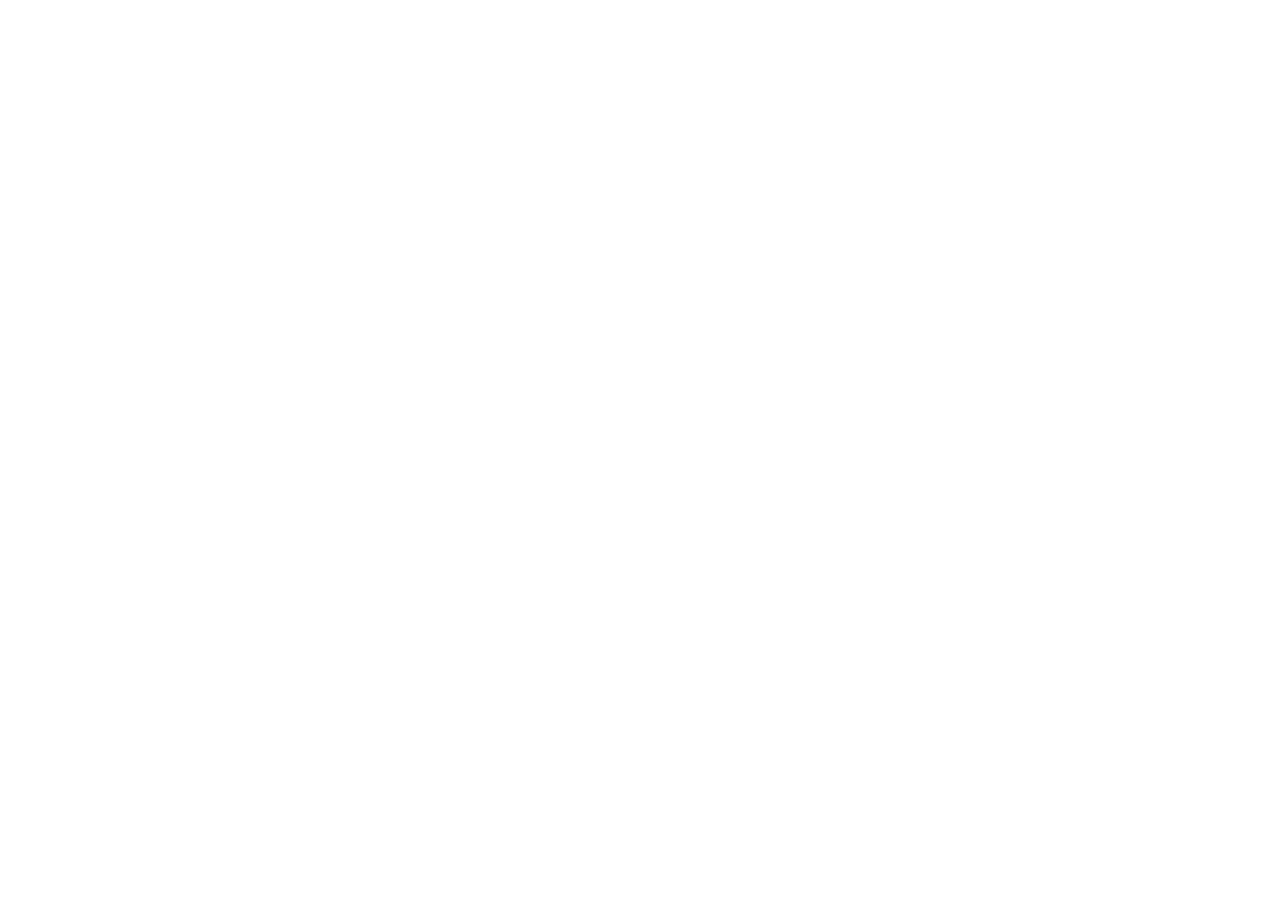
==== desafio-1/index.html @ 5846daa8 "Desafio ciclo 1" ====
<!DOCTYPE html>
<html lang="en">
<head>
    <meta charset="UTF-8">
    <meta http-equiv="X-UA-Compatible" content="IE=edge">
    <meta name="viewport" content="width=device-width, initial-scale=1.0">
    <title>Document</title>
</head>
<body>
    
</body>
</html>
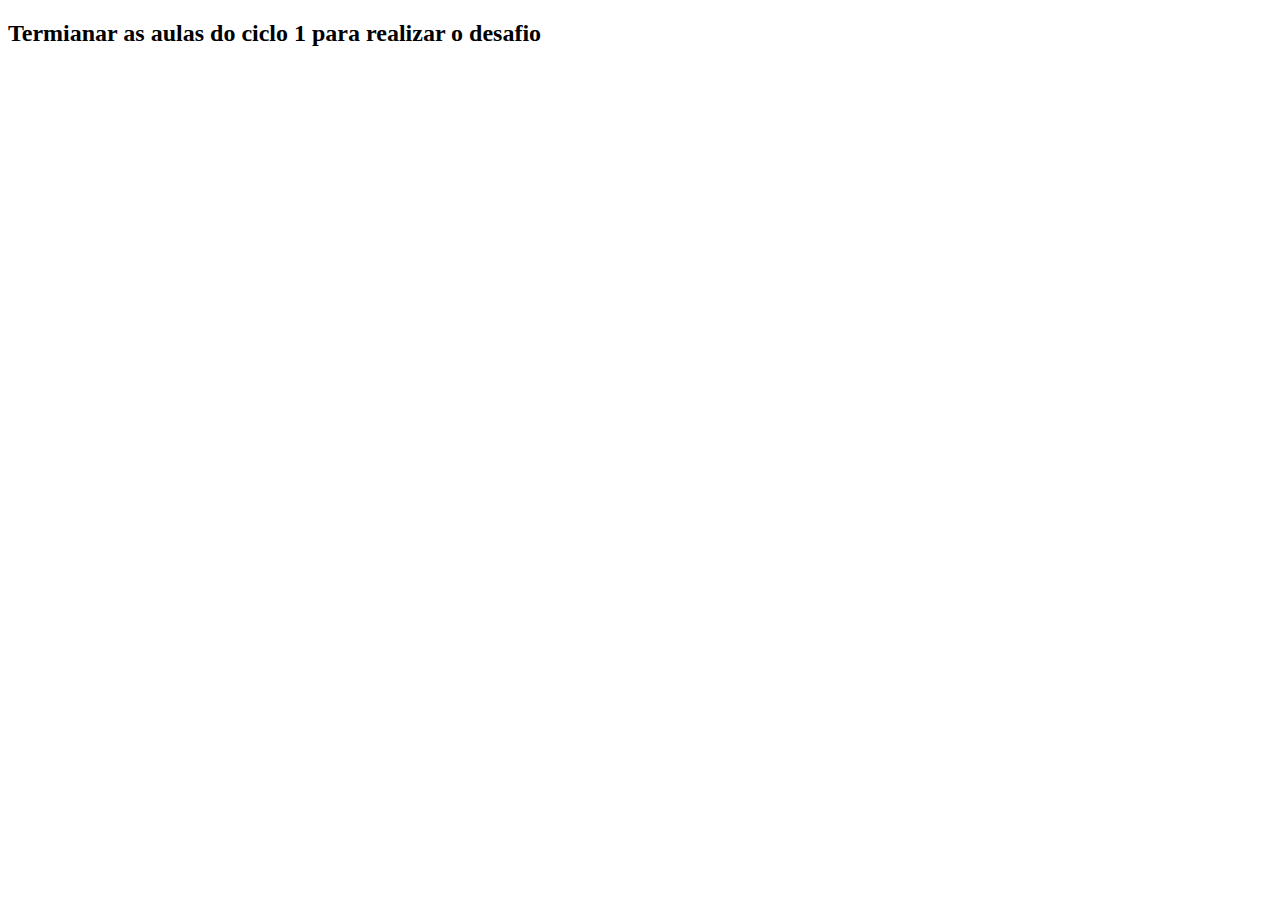
==== commit 7e503dc1: "atualização" ====
--- a/desafio-1/index.html
+++ b/desafio-1/index.html
@@ -4,9 +4,9 @@
     <meta charset="UTF-8">
     <meta http-equiv="X-UA-Compatible" content="IE=edge">
     <meta name="viewport" content="width=device-width, initial-scale=1.0">
-    <title>Document</title>
+    <title>Desafio 1</title>
 </head>
 <body>
-    
+    <h2>Termianar as aulas do ciclo 1 para realizar o desafio</h2>
 </body>
 </html>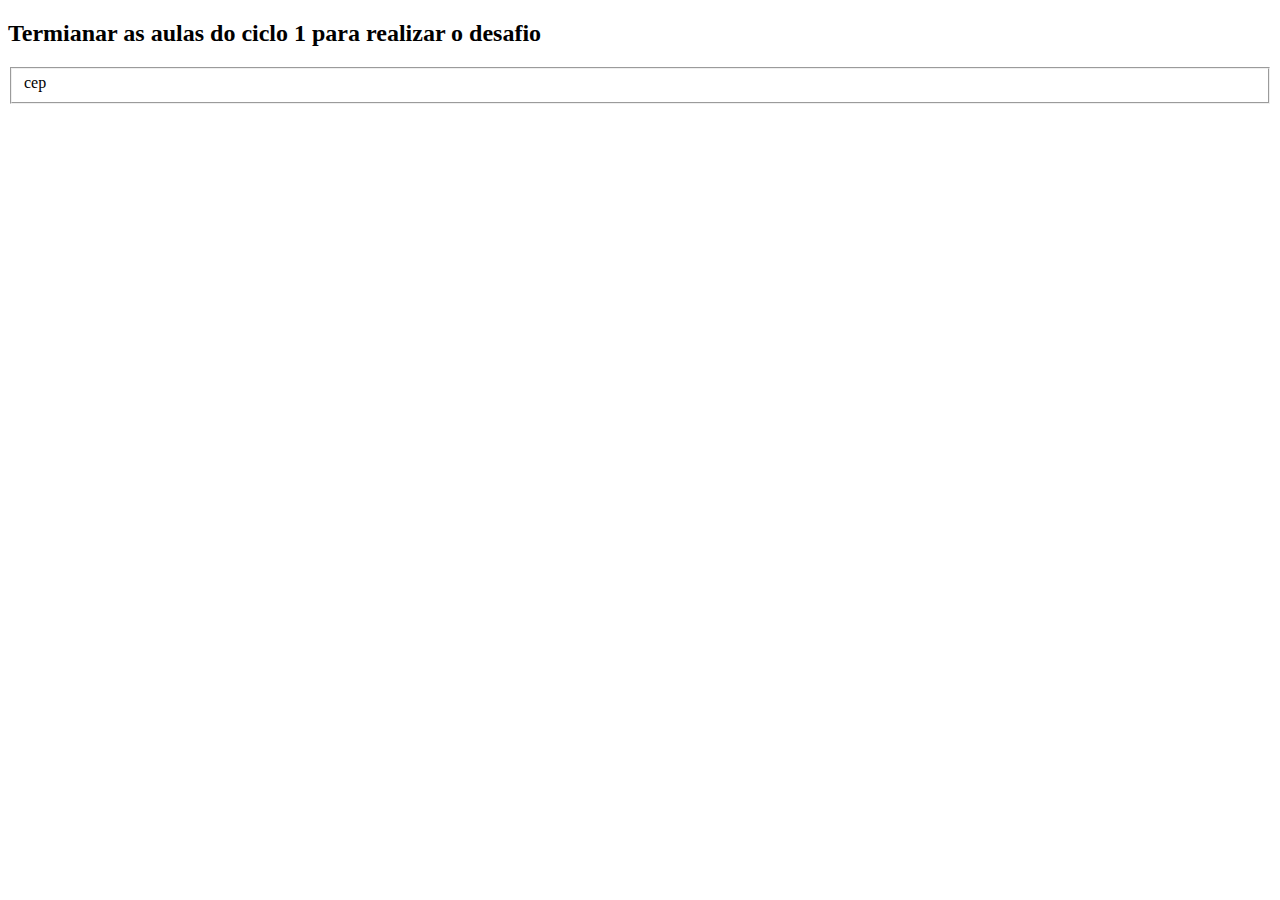
==== commit 06bbe889: "0.1" ====
--- a/desafio-1/index.html
+++ b/desafio-1/index.html
@@ -8,5 +8,8 @@
 </head>
 <body>
     <h2>Termianar as aulas do ciclo 1 para realizar o desafio</h2>
+    <fieldset>
+        <label for="">cep</label>
+    </fieldset>
 </body>
 </html>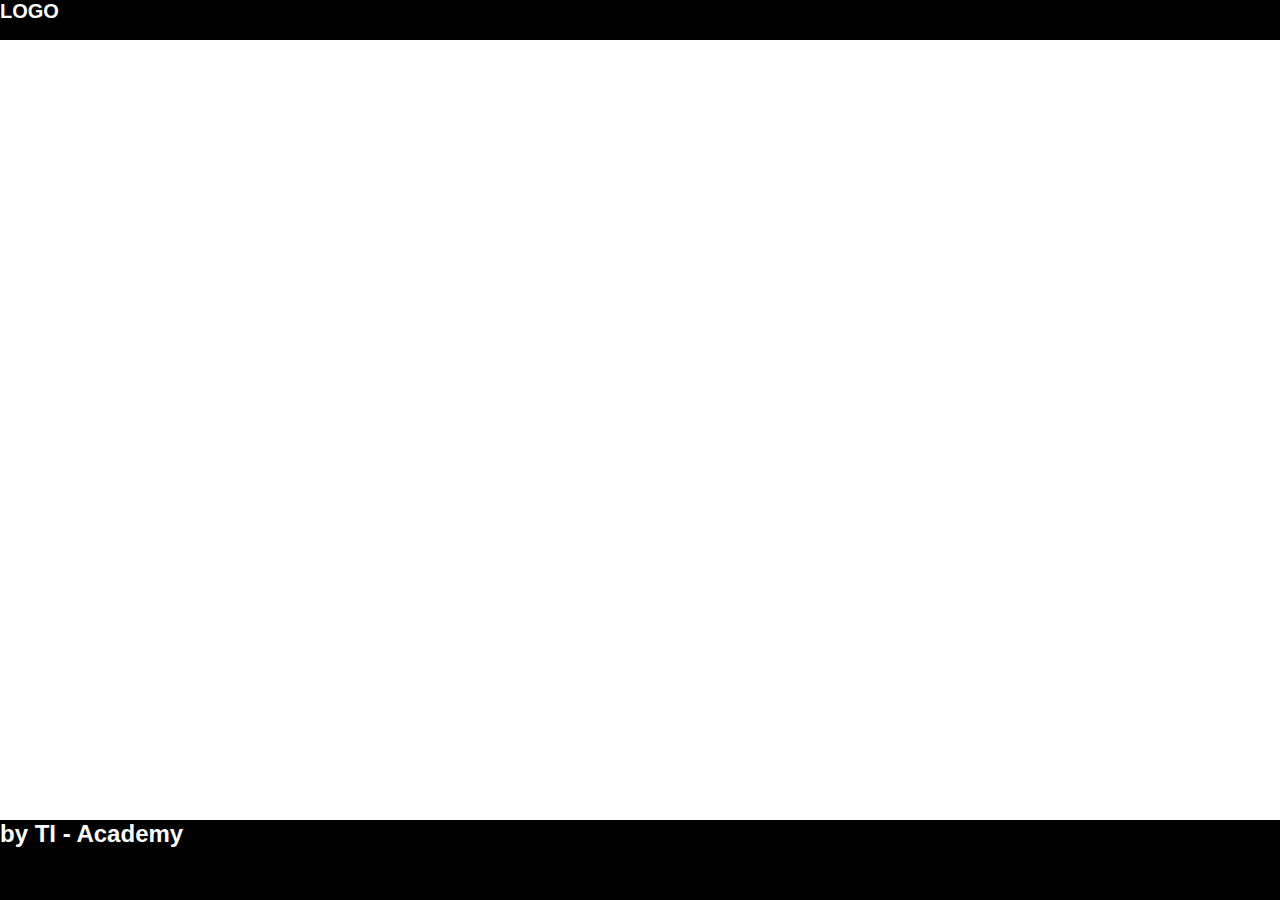
==== commit d583422e: "Atualização 07/10/21" ====
--- a/desafio-1/index.html
+++ b/desafio-1/index.html
@@ -4,12 +4,27 @@
     <meta charset="UTF-8">
     <meta http-equiv="X-UA-Compatible" content="IE=edge">
     <meta name="viewport" content="width=device-width, initial-scale=1.0">
+    <link rel="stylesheet" href="style.css">
     <title>Desafio 1</title>
 </head>
 <body>
-    <h2>Termianar as aulas do ciclo 1 para realizar o desafio</h2>
-    <fieldset>
-        <label for="">cep</label>
-    </fieldset>
+    <header>
+        <h1 id="logo-title">LOGO</h1>
+        <nav id="nav-header">
+
+        </nav>
+    </header>
+    <main>
+        <div id="core-content">
+            
+        </div>
+    </main>
+
+    <footer>
+        <h2 id="description-footer">
+            by TI - Academy
+        </h2>
+    </footer>
+    
 </body>
 </html>--- a/desafio-1/style.css
+++ b/desafio-1/style.css
@@ -0,0 +1,37 @@
+*{
+    margin: 0;
+}
+html, body{
+    height: 100%;
+}
+header{
+    background-color: black;
+    width: 100%;
+    height: 40px;
+    margin: 0;
+}
+#logo-title{
+    font-family: Arial, Helvetica, sans-serif;
+    font-size: 20px;
+    color: white;
+}
+#core-content{
+    margin: 0 auto;
+    
+}
+
+
+
+footer{
+    background-color: black;
+    width: 100%;
+    height: 80px;
+    position:absolute;
+    bottom: 0;
+}
+#description-footer{
+    font-family: Arial, Helvetica, sans-serif;
+    color: white;
+    
+}
+
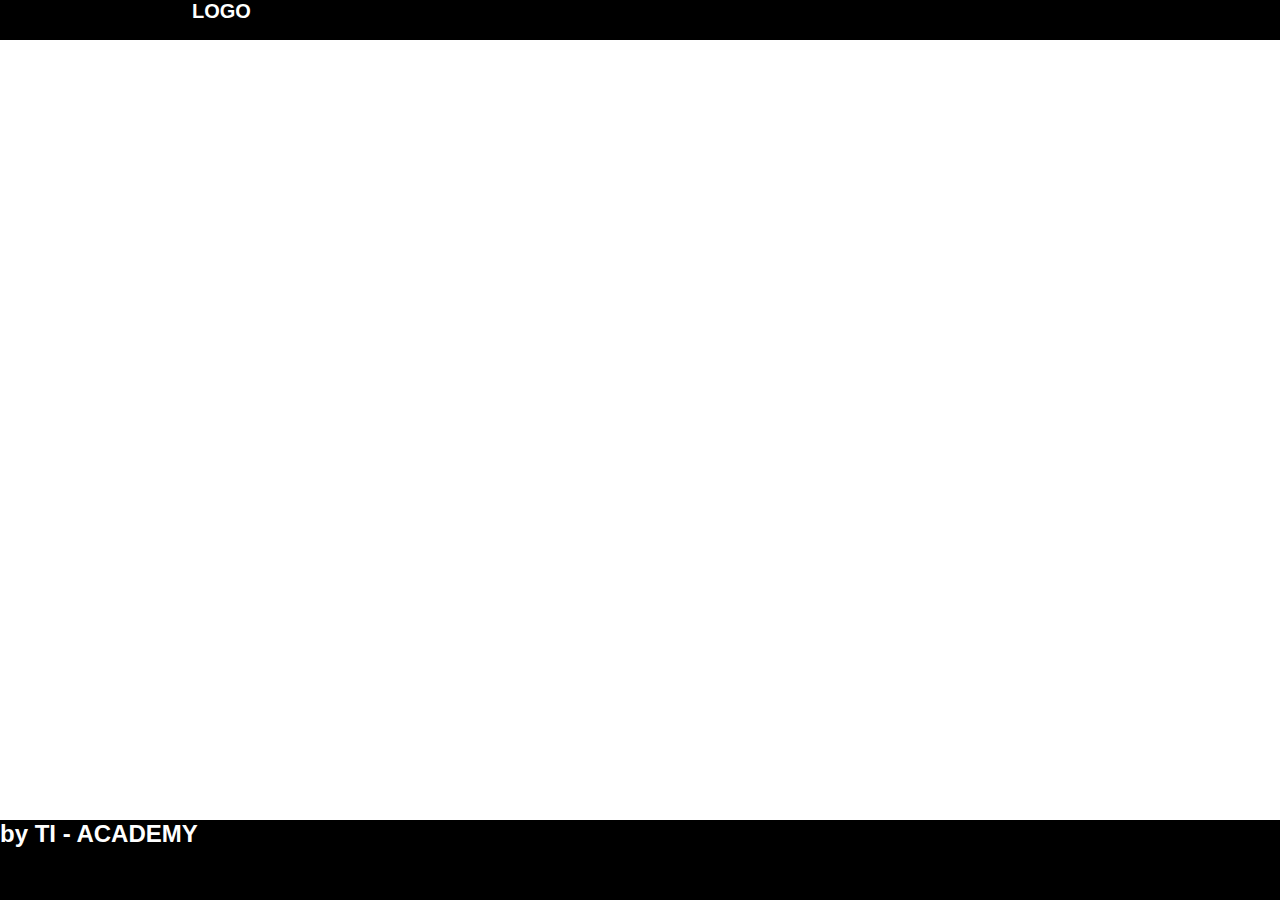
==== commit 2925cc3e: "Atualização 07/10/21" ====
--- a/desafio-1/index.html
+++ b/desafio-1/index.html
@@ -22,9 +22,9 @@
 
     <footer>
         <h2 id="description-footer">
-            by TI - Academy
+            by TI - ACADEMY
         </h2>
     </footer>
-    
+
 </body>
 </html>--- a/desafio-1/style.css
+++ b/desafio-1/style.css
@@ -1,26 +1,29 @@
 *{
     margin: 0;
 }
+
 html, body{
     height: 100%;
 }
+
 header{
     background-color: black;
     width: 100%;
     height: 40px;
     margin: 0;
 }
+
 #logo-title{
     font-family: Arial, Helvetica, sans-serif;
     font-size: 20px;
     color: white;
+    margin: 0 0 0 15%;
 }
+
 #core-content{
     margin: 0 auto;
     
 }
-
-
 
 footer{
     background-color: black;
@@ -32,6 +35,5 @@
 #description-footer{
     font-family: Arial, Helvetica, sans-serif;
     color: white;
-    
 }
 
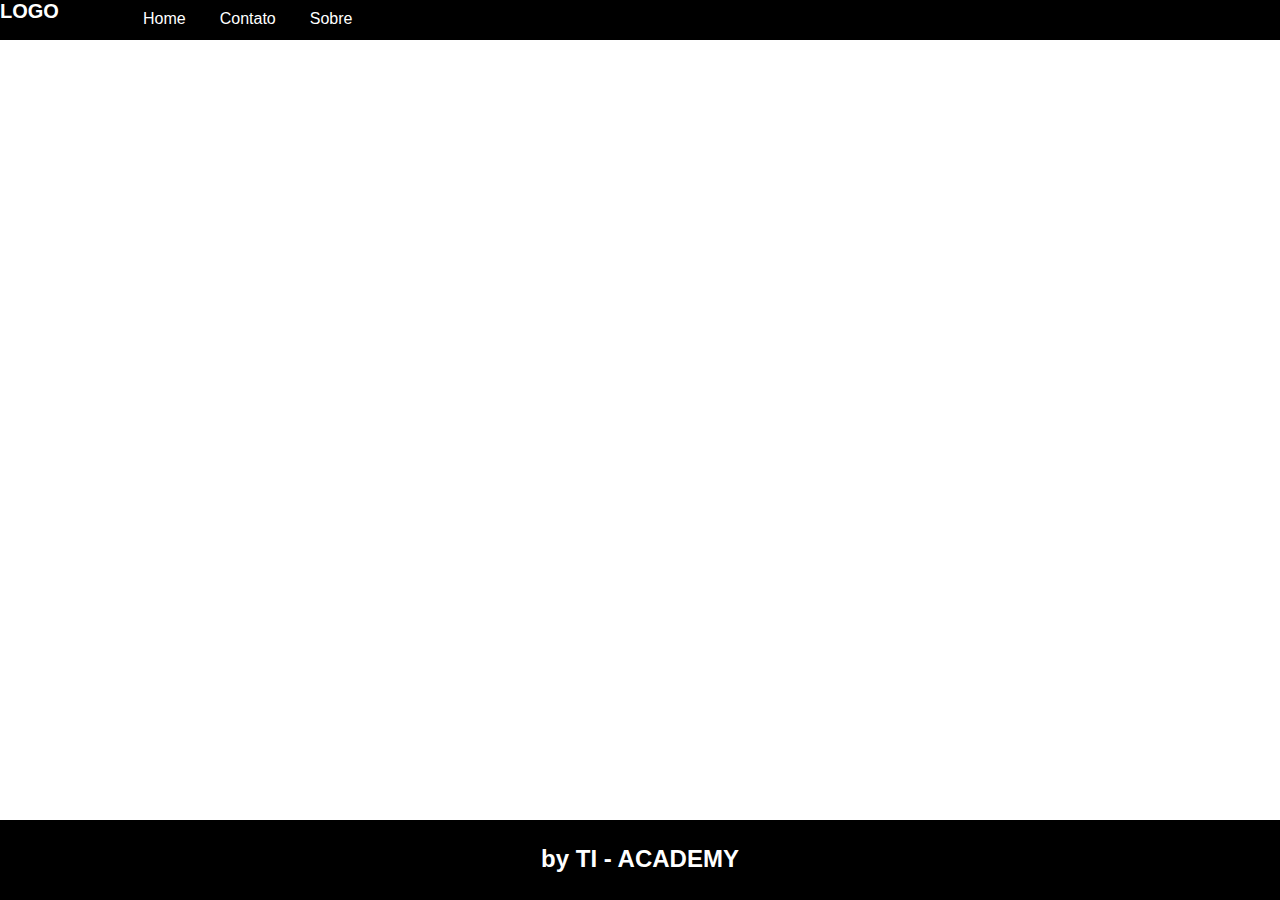
==== commit 0375a1b4: "Atualização 08/10/21" ====
--- a/desafio-1/index.html
+++ b/desafio-1/index.html
@@ -8,23 +8,28 @@
     <title>Desafio 1</title>
 </head>
 <body>
-    <header>
-        <h1 id="logo-title">LOGO</h1>
-        <nav id="nav-header">
+    <header id="cabecalho">
 
+        <h1 id="logo">LOGO</h1>
+
+        <nav id="menu">
+            <a href="#">Home</a>
+            <a href="#">Contato</a>
+            <a href="#">Sobre</a>
         </nav>
+    
     </header>
-    <main>
-        <div id="core-content">
-            
+
+    <main id="central">
+
+        <div id="conteudo-central">
+
         </div>
+
     </main>
 
-    <footer>
-        <h2 id="description-footer">
-            by TI - ACADEMY
-        </h2>
+    <footer id="rodape">
+        <h2>by TI - ACADEMY</h2>
     </footer>
-
 </body>
 </html>--- a/desafio-1/style.css
+++ b/desafio-1/style.css
@@ -1,39 +1,62 @@
 *{
     margin: 0;
+    padding: 0;
+    border: 0;
+}
+/*INICIO DO CABEÇALHO*/
+#cabecalho{
+    width: 100%;
+    height: 40px;
+    background-color: #000;
 }
 
-html, body{
-    height: 100%;
+#cabecalho > h1#logo{
+    font-family: Helvetica;
+    color: #fff;
+    font-size: 20px;
+    position: absolute;
 }
 
-header{
-    background-color: black;
-    width: 100%;
-    height: 40px;
-    margin: 0;
+#cabecalho > nav#menu{
+    width: 80%;
+    height: auto;
+    margin: 0 auto;
+    padding: 10px;
 }
 
-#logo-title{
-    font-family: Arial, Helvetica, sans-serif;
-    font-size: 20px;
-    color: white;
-    margin: 0 0 0 15%;
+#cabecalho > nav#menu > a{
+    text-decoration: none;
+    color: #fff;
+    font-family: Helvetica;
+    padding: 15px;
+      
+}
+#cabecalho > nav#menu > a:hover{
+    background-color: #F9A825;
+}
+/*FIM DO CABEÇALHO*/
+
+/*INICIO DO MAIN*/
+
+
+
+/*FIM DO MAIN*/
+
+/*INICIO DO RODAPE*/
+#rodape{
+    width: 100%;
+    height: 80px;
+    background-color: #000;
+    position: absolute;
+    bottom: 0;
 }
 
-#core-content{
+#rodape > h2{
+    width: 80%;
     margin: 0 auto;
-    
+    font-family: Helvetica;
+    color: #fff;
+    text-align: center;
+    padding: 25px 0 25px 0;
 }
-
-footer{
-    background-color: black;
-    width: 100%;
-    height: 80px;
-    position:absolute;
-    bottom: 0;
-}
-#description-footer{
-    font-family: Arial, Helvetica, sans-serif;
-    color: white;
-}
-
+/*FIM DO RODAPE*/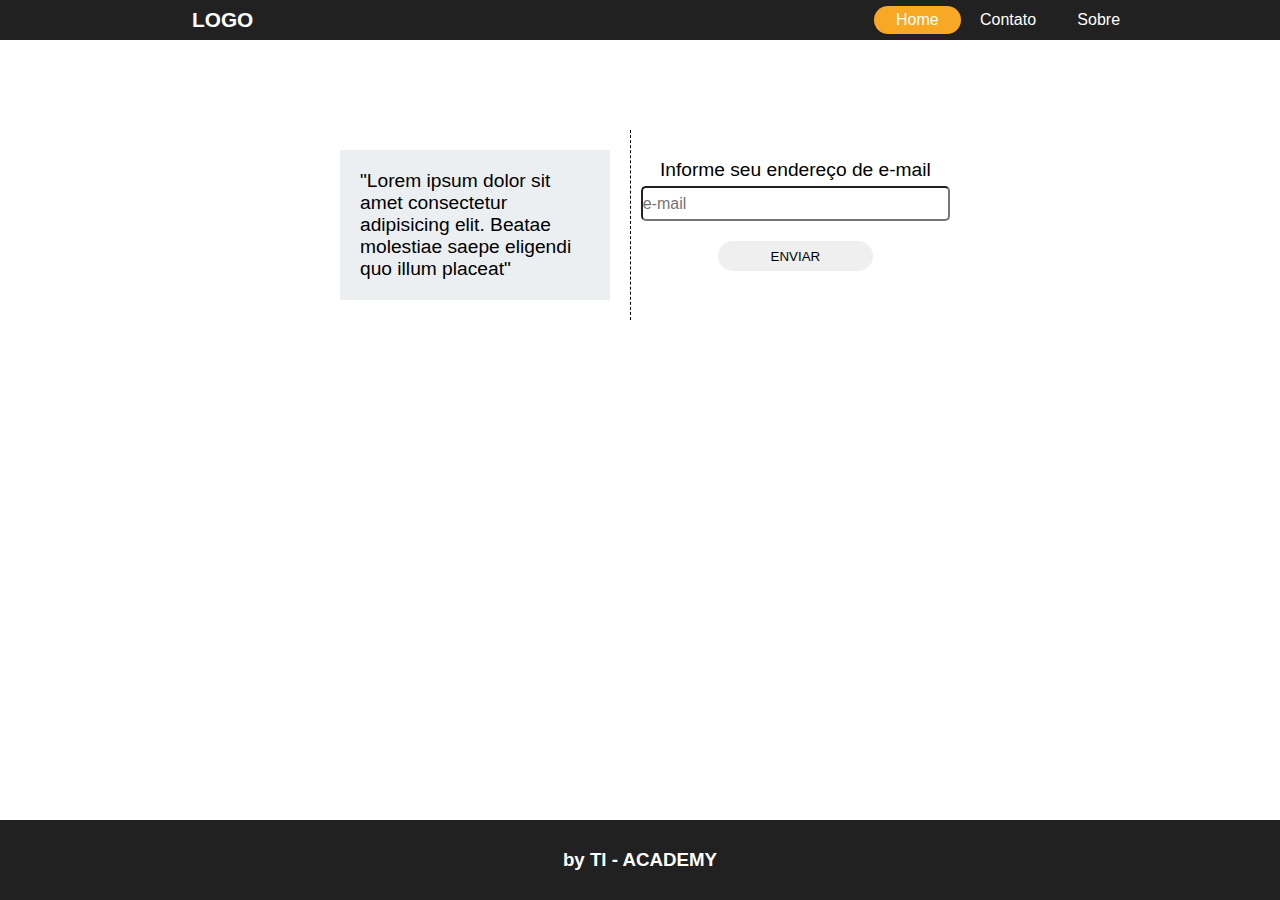
==== commit 767daf76: "11/10/21" ====
--- a/desafio-1/index.html
+++ b/desafio-1/index.html
@@ -1,35 +1,44 @@
 <!DOCTYPE html>
-<html lang="en">
+<html lang="pt-br">
 <head>
     <meta charset="UTF-8">
     <meta http-equiv="X-UA-Compatible" content="IE=edge">
     <meta name="viewport" content="width=device-width, initial-scale=1.0">
     <link rel="stylesheet" href="style.css">
-    <title>Desafio 1</title>
+    <title>Desafio - 1</title>
 </head>
 <body>
-    <header id="cabecalho">
-
-        <h1 id="logo">LOGO</h1>
-
-        <nav id="menu">
-            <a href="#">Home</a>
-            <a href="#">Contato</a>
-            <a href="#">Sobre</a>
+    <header id="cabecalho" class="flex">
+        <h1 id="logo" class="flex">LOGO</h1>
+        <nav id="menu" class="flex">
+            <div id="nav-list" class="flex">
+                <ul class="flex">
+                    <li id="background-a" class="flex"><a href="#">Home</a></li>
+                    <li class="flex"><a href="#">Contato</a></li>
+                    <li class="flex"><a href="#">Sobre</a></li>
+                </ul>
+            </div>
         </nav>
-    
     </header>
 
-    <main id="central">
-
-        <div id="conteudo-central">
-
-        </div>
-
+    <main class="flex">
+        <section id="conteudo-central" class="flex">
+            <div id="texto-descritivo" class="flex">
+                <p>"Lorem ipsum dolor sit amet consectetur adipisicing elit.
+                    Beatae molestiae saepe eligendi quo illum placeat"</p>
+            </div>
+            <div id="formulario" class="flex">                
+                <form method="post" name="input-email" class="flex">                   
+                    <label for="email">Informe seu endereço de e-mail</label>
+                    <input type="email" id="email" name="email" value="" required placeholder="e-mail">                                        
+                </form>
+                <input type="button" id="submit" calss="flex" value="ENVIAR">
+            </div>
+        </section>
     </main>
 
-    <footer id="rodape">
-        <h2>by TI - ACADEMY</h2>
+    <footer id="rodape" class="flex">
+        <h3>by TI - ACADEMY</h3>
     </footer>
 </body>
 </html>--- a/desafio-1/style.css
+++ b/desafio-1/style.css
@@ -1,62 +1,136 @@
 *{
     margin: 0;
     padding: 0;
-    border: 0;
+    box-sizing: border-box;
 }
-/*INICIO DO CABEÇALHO*/
-#cabecalho{
+:root{
+    font-size: 100%;
+    --font-padrao: helvetica;
+    --background-header-footer: #212121;
+    --background-nav-home: #F9A825;
+    --hover-list-nav: #F00;
+    --cor-fonte: #FFF;
+}
+.flex{
+    display: flex;
+}
+/*INICIO DO HEADER*/
+header#cabecalho{
     width: 100%;
     height: 40px;
-    background-color: #000;
+    background-color: var(--background-header-footer);
 }
-
-#cabecalho > h1#logo{
-    font-family: Helvetica;
-    color: #fff;
-    font-size: 20px;
-    position: absolute;
+header#cabecalho h1#logo, header#cabecalho nav#menu{
+    width: 50%;
+    justify-content: center;
+    align-items: center;
+    font-family: var(--font-padrao);
+    color: var(--cor-fonte);
 }
-
-#cabecalho > nav#menu{
-    width: 80%;
-    height: auto;
-    margin: 0 auto;
-    padding: 10px;
+header#cabecalho h1#logo{
+    font-size: 1.3rem;
+    justify-content: start;
+    margin-left: 15%;
 }
-
-#cabecalho > nav#menu > a{
+header#cabecalho nav#menu div#nav-list{
+    width: 50%;
+    height: 90%;
+    
+} 
+header#cabecalho nav#menu ul{
+    width: 100%;
+    list-style: none;
+    justify-content: space-between;
+    align-items: center;
+}
+header#cabecalho nav#menu ul li a{
     text-decoration: none;
-    color: #fff;
-    font-family: Helvetica;
-    padding: 15px;
-      
+    color: var(--cor-fonte);
 }
-#cabecalho > nav#menu > a:hover{
-    background-color: #F9A825;
+header#cabecalho nav#menu ul li{
+    height: 100%;
+    width: 50%;
+    margin: 2px;
+    justify-content: center;
+    align-items: center;
 }
-/*FIM DO CABEÇALHO*/
+header#cabecalho nav#menu ul li#background-a{
+    height: 80%;
+    background-color: var(--background-nav-home);
+    border-radius: 25px;
+}
+header#cabecalho nav#menu ul li:hover{
+    height: 80%;
+    background-color: var(--hover-list-nav);
+}
+/*FIM DO HEADER*/
 
 /*INICIO DO MAIN*/
+main{
+    width: 100%;
+    align-items: center;
+    font-family: var(--font-padrao);
+    font-size: 1.2rem;
+    justify-content: center;
+}
+section#conteudo-central{
+    margin: 90px auto;
 
+}
+section#conteudo-central, section#conteudo-central div#formulario, section#conteudo-central div#texto-descritivo{
+    width: 50%;    
+}
+section#conteudo-central div#texto-descritivo{
+    border-right: 1px dashed #000;
+    padding: 20px;
+    
+}
+section#conteudo-central div#texto-descritivo p{
+    background-color: #ECEFF1;
+    padding: 20px;
+}
+section#conteudo-central div#formulario{
+    flex-direction: column;
+    justify-content: center;
+    margin: 10px;
+}
+section#conteudo-central div#formulario form {   
+    flex-direction: column;    
+}
+section#conteudo-central div#formulario form label{
+    margin-bottom: 5px;
+    text-align: center;
+}
+section#conteudo-central div#formulario form input#email{
+    width: 100%;
+    height: 35px;
+    border-radius: 5px;
+    font-size: 1rem;
+}
+section#conteudo-central div#formulario input#submit{
+    width: 50%;
+    height: 30px;
+    margin: 20px auto;
+    cursor: pointer;    
+    border: none;
+    border-radius: 15px;
+}
+section#conteudo-central div#formulario input#submit:hover{
+    background-color: var(--background-nav-home);
+    color: #fff;
 
-
+}
 /*FIM DO MAIN*/
-
-/*INICIO DO RODAPE*/
-#rodape{
+    
+/*INICIO DO FOOTER*/   
+footer#rodape{
     width: 100%;
     height: 80px;
-    background-color: #000;
-    position: absolute;
+    background-color: var(--background-header-footer);
+    font-family: var(--font-padrao);
+    color:var(--cor-fonte);
+    position: fixed;
     bottom: 0;
+    justify-content: center;  
+    align-items: center;
 }
-
-#rodape > h2{
-    width: 80%;
-    margin: 0 auto;
-    font-family: Helvetica;
-    color: #fff;
-    text-align: center;
-    padding: 25px 0 25px 0;
-}
-/*FIM DO RODAPE*/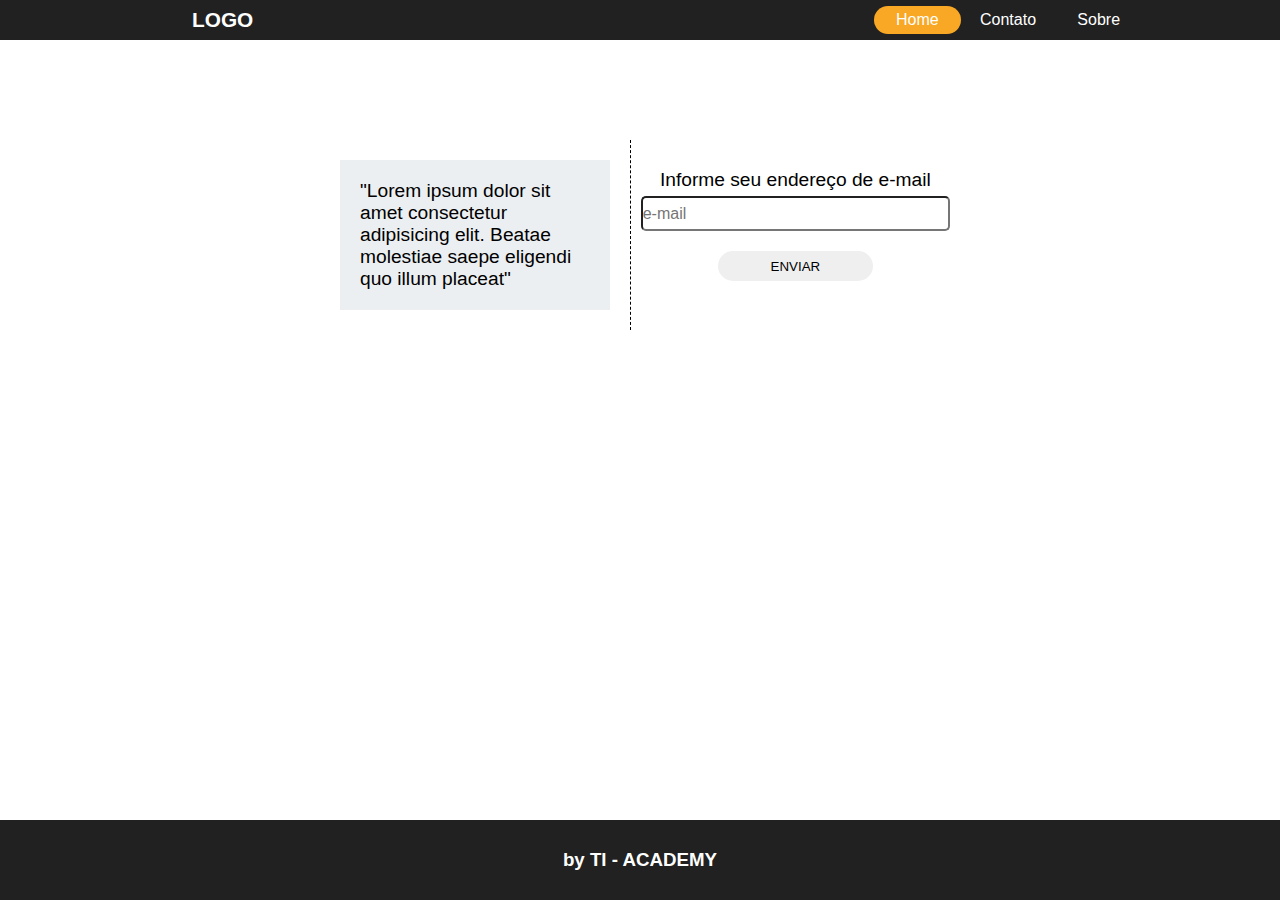
==== commit 22d0e396: "11/10/21" ====
--- a/desafio-1/index.html
+++ b/desafio-1/index.html
@@ -32,7 +32,7 @@
                     <label for="email">Informe seu endereço de e-mail</label>
                     <input type="email" id="email" name="email" value="" required placeholder="e-mail">                                        
                 </form>
-                <input type="button" id="submit" calss="flex" value="ENVIAR">
+                <input type="submit" id="submit" calss="flex" value="ENVIAR">
             </div>
         </section>
     </main>
--- a/desafio-1/style.css
+++ b/desafio-1/style.css
@@ -74,7 +74,7 @@
     justify-content: center;
 }
 section#conteudo-central{
-    margin: 90px auto;
+    margin: 100px auto;
 
 }
 section#conteudo-central, section#conteudo-central div#formulario, section#conteudo-central div#texto-descritivo{
